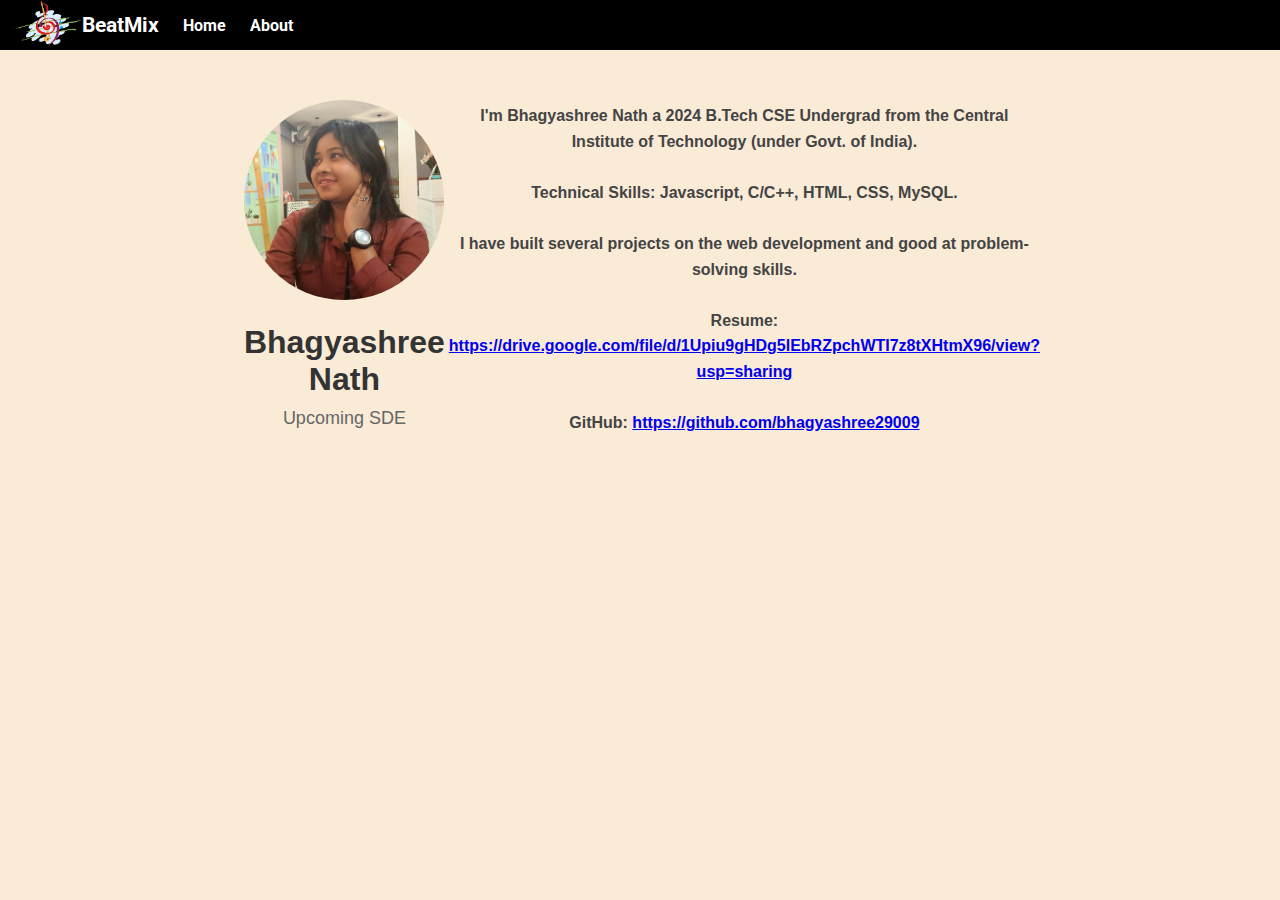
==== about.html @ 2c23625c "Update about.html" ====
<!DOCTYPE html>
<html lang="en">
<head>
    <meta charset="UTF-8">
    <meta name="viewport" content="width=device-width, initial-scale=1.0">
    <title>About Bhagyashree</title>
    <link rel="stylesheet" href="about.css">
</head>
<body>
    <nav>
        <ul>
            <li class="brand"><img src="logoTrans.png" alt="BeatMix">BeatMix</li>
            <li><a href="https://bhagyashree29009.github.io/BeatMix/" id="homeLink" class="plain-link">Home</a></li>
            <li><a href="about.html" id="aboutLink" class="plain-link">About</a></li>
        </ul>
    </nav>
    <div class="container">
        <div class="profile">
            <img src="coverPhoto/My Photo.jpeg" alt="Fagunia">
            <h1>Bhagyashree Nath </h1>
            <p class="details">Upcoming SDE</p>
        </div>
        <div class="bio">
            <p>
                I'm Bhagyashree Nath a 2024 B.Tech CSE Undergrad from the Central Institute of Technology (under Govt. of India).
                <br><br>
                Technical Skills: Javascript, C/C++, HTML, CSS, MySQL.
                <br><br>
                I have built several projects on the web development and good at problem-solving skills.
                <br><br>
                Resume: <a href="https://drive.google.com/file/d/1Upiu9gHDg5lEbRZpchWTI7z8tXHtmX96/view?usp=sharing" target="_blank">https://drive.google.com/file/d/1Upiu9gHDg5lEbRZpchWTI7z8tXHtmX96/view?usp=sharing</a>
                <br><br> 
                GitHub: <a href="https://github.com/bhagyashree29009" target="_blank">https://github.com/bhagyashree29009</a>
            </p>
        </div>
    </div>
</body>
</html>
---- about.css ----
@import url('https://fonts.googleapis.com/css2?family=Roboto&display=swap');
@import url('https://fonts.googleapis.com/css2?family=Varela+Round&display=swap');

body{
    background-color: antiquewhite;
}

*{
    margin: 0;
    padding: 0;
}

body {
    font-family: Arial, sans-serif;
    margin: 0;
    padding: 0;
}

.container {
    max-width: 800px;
    margin: 50px auto;
    display: flex;
    flex-wrap: wrap;
    justify-content: center;
    align-items: center;
}

.profile {
    flex: 1;
    text-align: center;
}

.profile img {
    width: 200px;
    height: 200px;
    border-radius: 50%;
    object-fit: cover;
    margin-bottom: 20px;
}

.profile h1 {
    margin: 0;
    font-size: 32px;
    color: #333;
}

.profile .details {
    margin: 10px;
    font-size: 18px;
    color: #666;
}

.bio {
    flex: 1;
}

.bio p {
    font-size: 16px;
    line-height: 1.6;
    color: #444;
    text-align:center;
    font-weight: bold;
}


nav{
    font-family: 'Roboto' , sans-serif;
}

nav ul{
   display: flex;
   align-items:center;
   list-style-type: none;
   height: 50px;
   background-color: black;
   color: white;
}


.brand img{
   width: 70px;
}
nav ul li{
   padding: 0 12px;
}

.brand{
   display: flex;
   align-items: center;
   font-weight: bolder;
   font-size: 1.3rem;
}

.plain-link {
    text-decoration: none;
    color: white;
    font-weight: bold;
    transition: background-color 0.3s;
}

.plain-link:hover {
    background-color: white;
    color: black; /* Change text color when hovered */
    border-radius: 5px; /* Optional: Add rounded corners */
    padding: 5px 10px; /* Optional: Add padding inside the box */
}
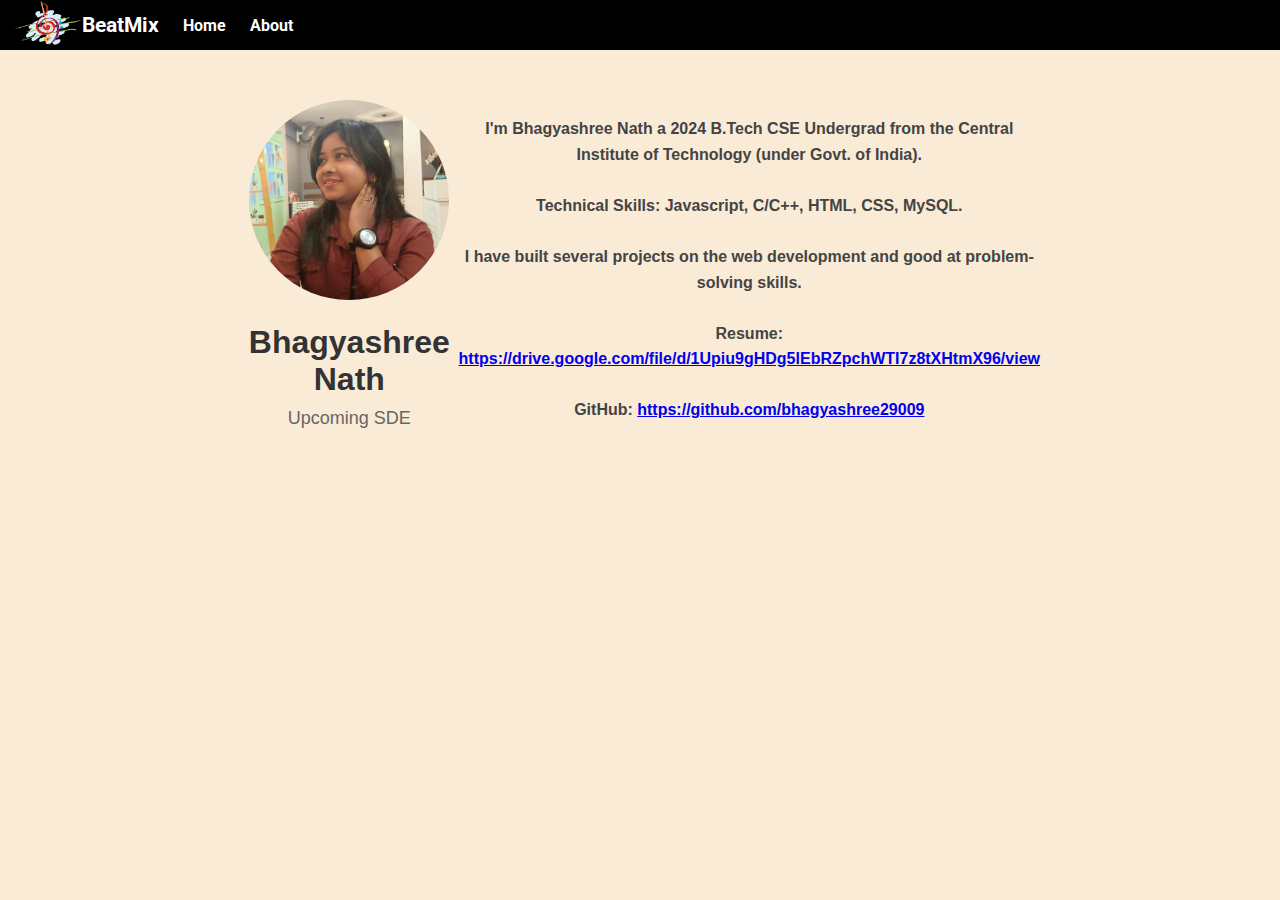
==== commit fdcd211d: "Update about.html" ====
--- a/about.html
+++ b/about.html
@@ -28,7 +28,7 @@
                 <br><br>
                 I have built several projects on the web development and good at problem-solving skills.
                 <br><br>
-                Resume: <a href="https://drive.google.com/file/d/1Upiu9gHDg5lEbRZpchWTI7z8tXHtmX96/view?usp=sharing" target="_blank">https://drive.google.com/file/d/1Upiu9gHDg5lEbRZpchWTI7z8tXHtmX96/view?usp=sharing</a>
+                Resume: <a href="https://drive.google.com/file/d/1Upiu9gHDg5lEbRZpchWTI7z8tXHtmX96/view" target="_blank">https://drive.google.com/file/d/1Upiu9gHDg5lEbRZpchWTI7z8tXHtmX96/view</a>
                 <br><br> 
                 GitHub: <a href="https://github.com/bhagyashree29009" target="_blank">https://github.com/bhagyashree29009</a>
             </p>
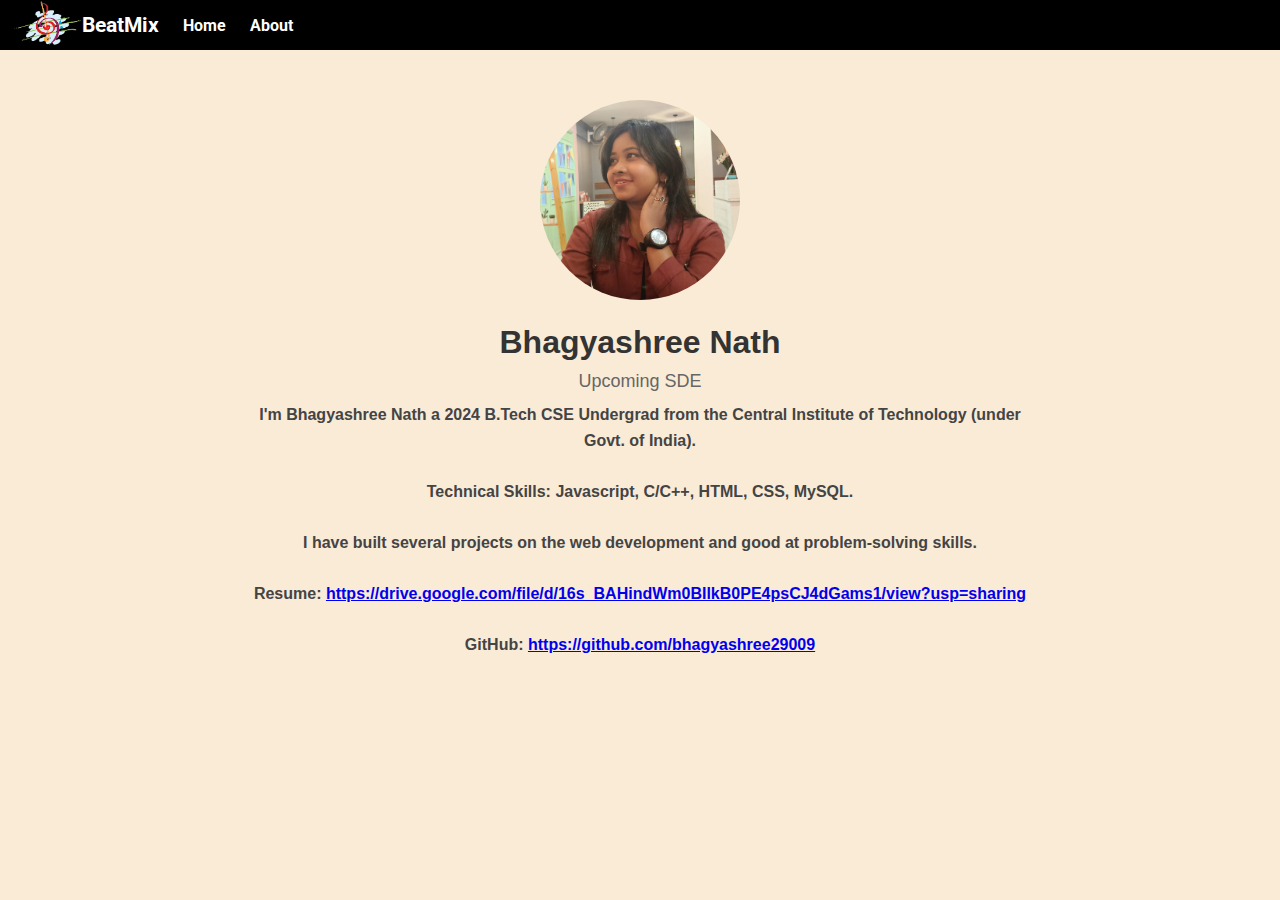
==== commit fcde8a87: "Update about.html" ====
--- a/about.html
+++ b/about.html
@@ -10,13 +10,13 @@
     <nav>
         <ul>
             <li class="brand"><img src="logoTrans.png" alt="BeatMix">BeatMix</li>
-            <li><a href="https://bhagyashree29009.github.io/BeatMix/" id="homeLink" class="plain-link">Home</a></li>
-            <li><a href="about.html" id="aboutLink" class="plain-link">About</a></li>
+            <li><a href="/" id="homeLink" class="plain-link">Home</a></li>
+            <li><a href="/about.html" id="aboutLink" class="plain-link">About</a></li>
         </ul>
     </nav>
     <div class="container">
         <div class="profile">
-            <img src="coverPhoto/My Photo.jpeg" alt="Fagunia">
+            <img src="/coverPhoto/My Photo.jpeg" alt="Fagunia">
             <h1>Bhagyashree Nath </h1>
             <p class="details">Upcoming SDE</p>
         </div>
@@ -28,7 +28,7 @@
                 <br><br>
                 I have built several projects on the web development and good at problem-solving skills.
                 <br><br>
-                Resume: <a href="https://drive.google.com/file/d/1Upiu9gHDg5lEbRZpchWTI7z8tXHtmX96/view" target="_blank">https://drive.google.com/file/d/1Upiu9gHDg5lEbRZpchWTI7z8tXHtmX96/view</a>
+                Resume: <a href="https://drive.google.com/file/d/16s_BAHindWm0BIlkB0PE4psCJ4dGams1/view?usp=sharing" target="_blank">https://drive.google.com/file/d/16s_BAHindWm0BIlkB0PE4psCJ4dGams1/view?usp=sharing</a>
                 <br><br> 
                 GitHub: <a href="https://github.com/bhagyashree29009" target="_blank">https://github.com/bhagyashree29009</a>
             </p>
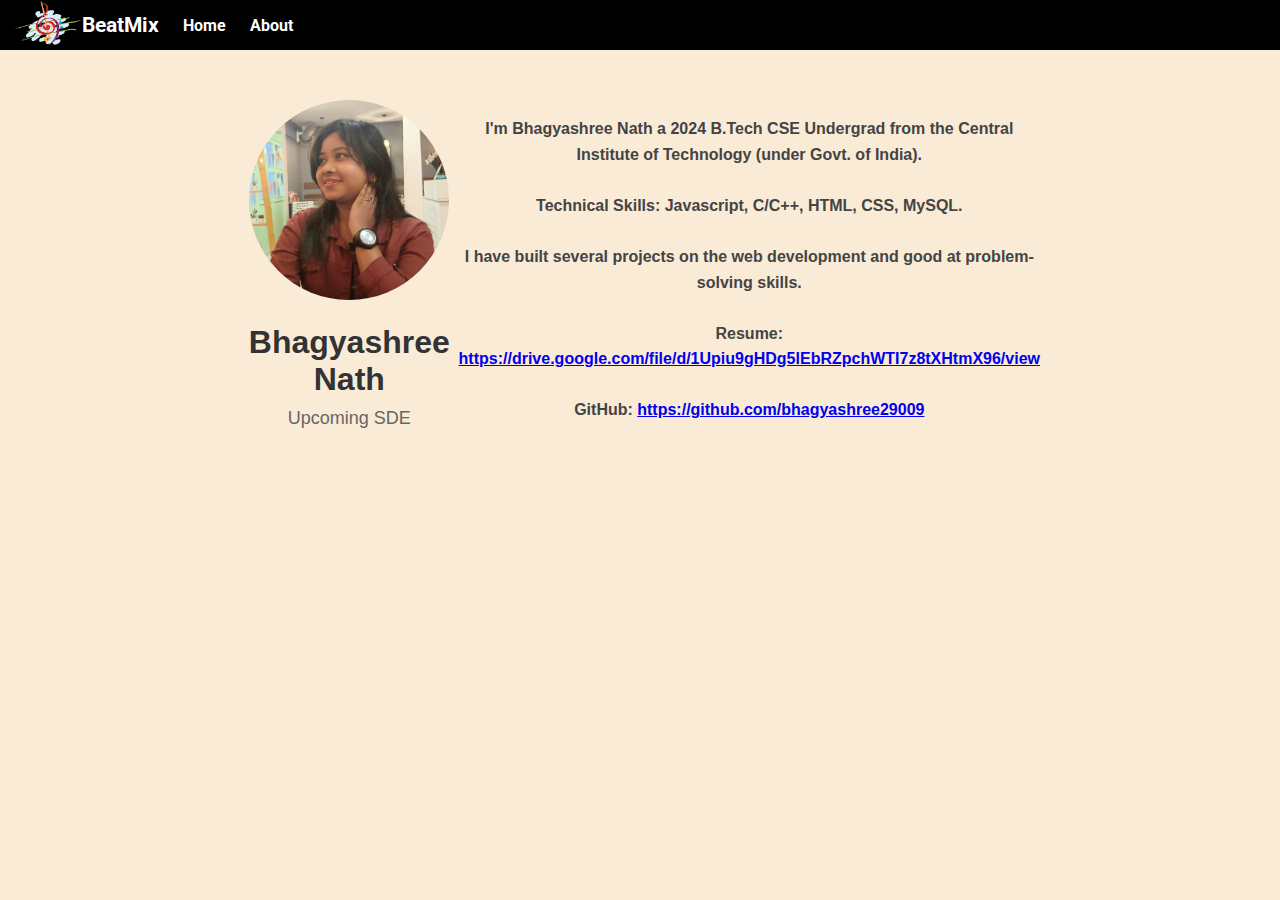
==== commit 1ca8460b: "Update about.html" ====
--- a/about.html
+++ b/about.html
@@ -11,12 +11,12 @@
         <ul>
             <li class="brand"><img src="logoTrans.png" alt="BeatMix">BeatMix</li>
             <li><a href="/" id="homeLink" class="plain-link">Home</a></li>
-            <li><a href="/about.html" id="aboutLink" class="plain-link">About</a></li>
+            <li><a href="about.html" id="aboutLink" class="plain-link">About</a></li>
         </ul>
     </nav>
     <div class="container">
         <div class="profile">
-            <img src="/coverPhoto/My Photo.jpeg" alt="Fagunia">
+            <img src="coverPhoto/My Photo.jpeg" alt="Fagunia">
             <h1>Bhagyashree Nath </h1>
             <p class="details">Upcoming SDE</p>
         </div>
@@ -28,7 +28,7 @@
                 <br><br>
                 I have built several projects on the web development and good at problem-solving skills.
                 <br><br>
-                Resume: <a href="https://drive.google.com/file/d/16s_BAHindWm0BIlkB0PE4psCJ4dGams1/view?usp=sharing" target="_blank">https://drive.google.com/file/d/16s_BAHindWm0BIlkB0PE4psCJ4dGams1/view?usp=sharing</a>
+                Resume: <a href="https://drive.google.com/file/d/1Upiu9gHDg5lEbRZpchWTI7z8tXHtmX96/view" target="_blank">https://drive.google.com/file/d/1Upiu9gHDg5lEbRZpchWTI7z8tXHtmX96/view</a>
                 <br><br> 
                 GitHub: <a href="https://github.com/bhagyashree29009" target="_blank">https://github.com/bhagyashree29009</a>
             </p>
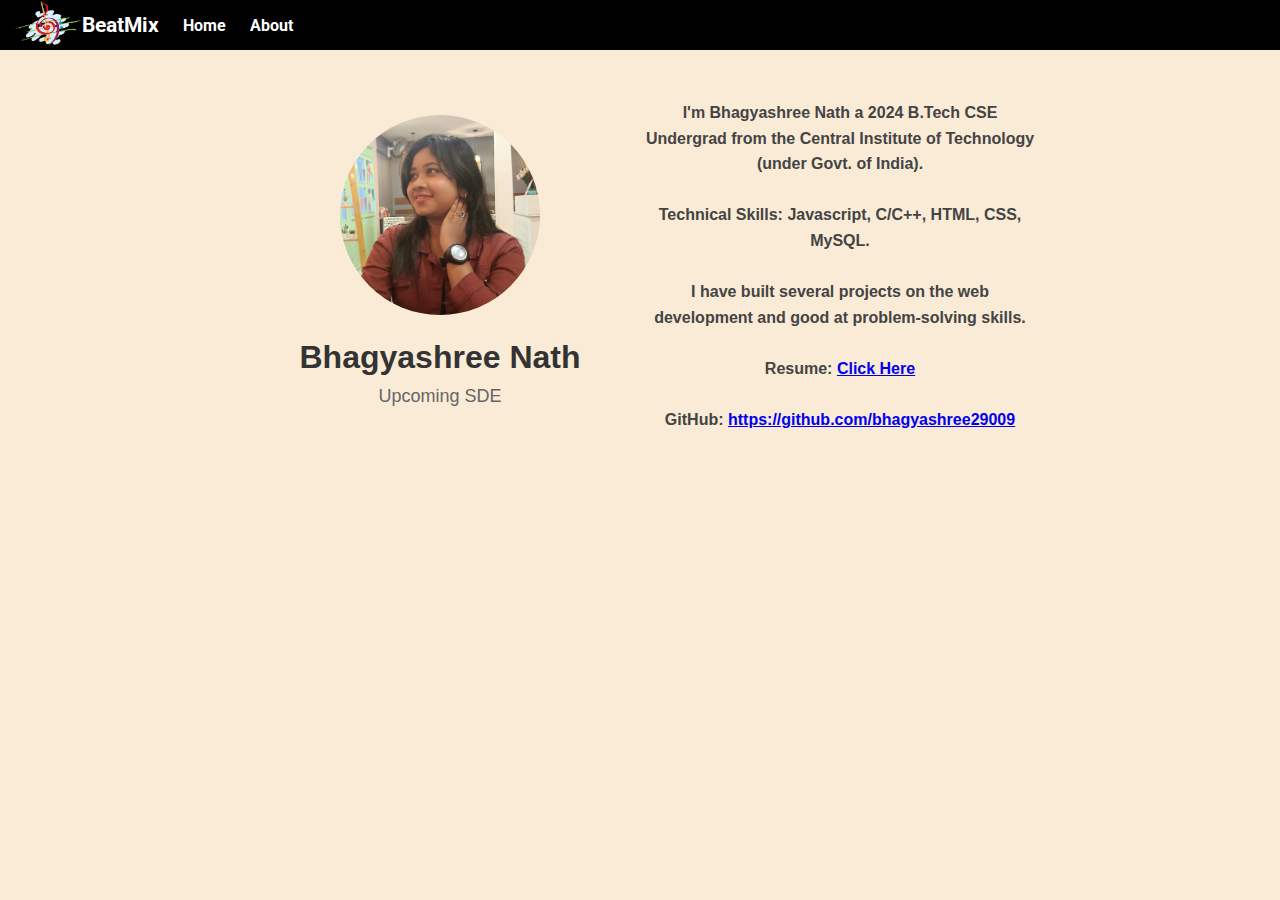
==== commit d850a1b8: "Update about.html" ====
--- a/about.html
+++ b/about.html
@@ -10,7 +10,7 @@
     <nav>
         <ul>
             <li class="brand"><img src="logoTrans.png" alt="BeatMix">BeatMix</li>
-            <li><a href="/" id="homeLink" class="plain-link">Home</a></li>
+            <li><a href="https://bhagyashree29009.github.io/BeatMix/" id="homeLink" class="plain-link">Home</a></li>
             <li><a href="about.html" id="aboutLink" class="plain-link">About</a></li>
         </ul>
     </nav>
@@ -28,7 +28,7 @@
                 <br><br>
                 I have built several projects on the web development and good at problem-solving skills.
                 <br><br>
-                Resume: <a href="https://drive.google.com/file/d/1Upiu9gHDg5lEbRZpchWTI7z8tXHtmX96/view" target="_blank">https://drive.google.com/file/d/1Upiu9gHDg5lEbRZpchWTI7z8tXHtmX96/view</a>
+                Resume: <a href="https://drive.google.com/file/d/1Upiu9gHDg5lEbRZpchWTI7z8tXHtmX96/view" target="_blank">Click Here</a>
                 <br><br> 
                 GitHub: <a href="https://github.com/bhagyashree29009" target="_blank">https://github.com/bhagyashree29009</a>
             </p>
@@ -36,3 +36,4 @@
     </div>
 </body>
 </html>
+
